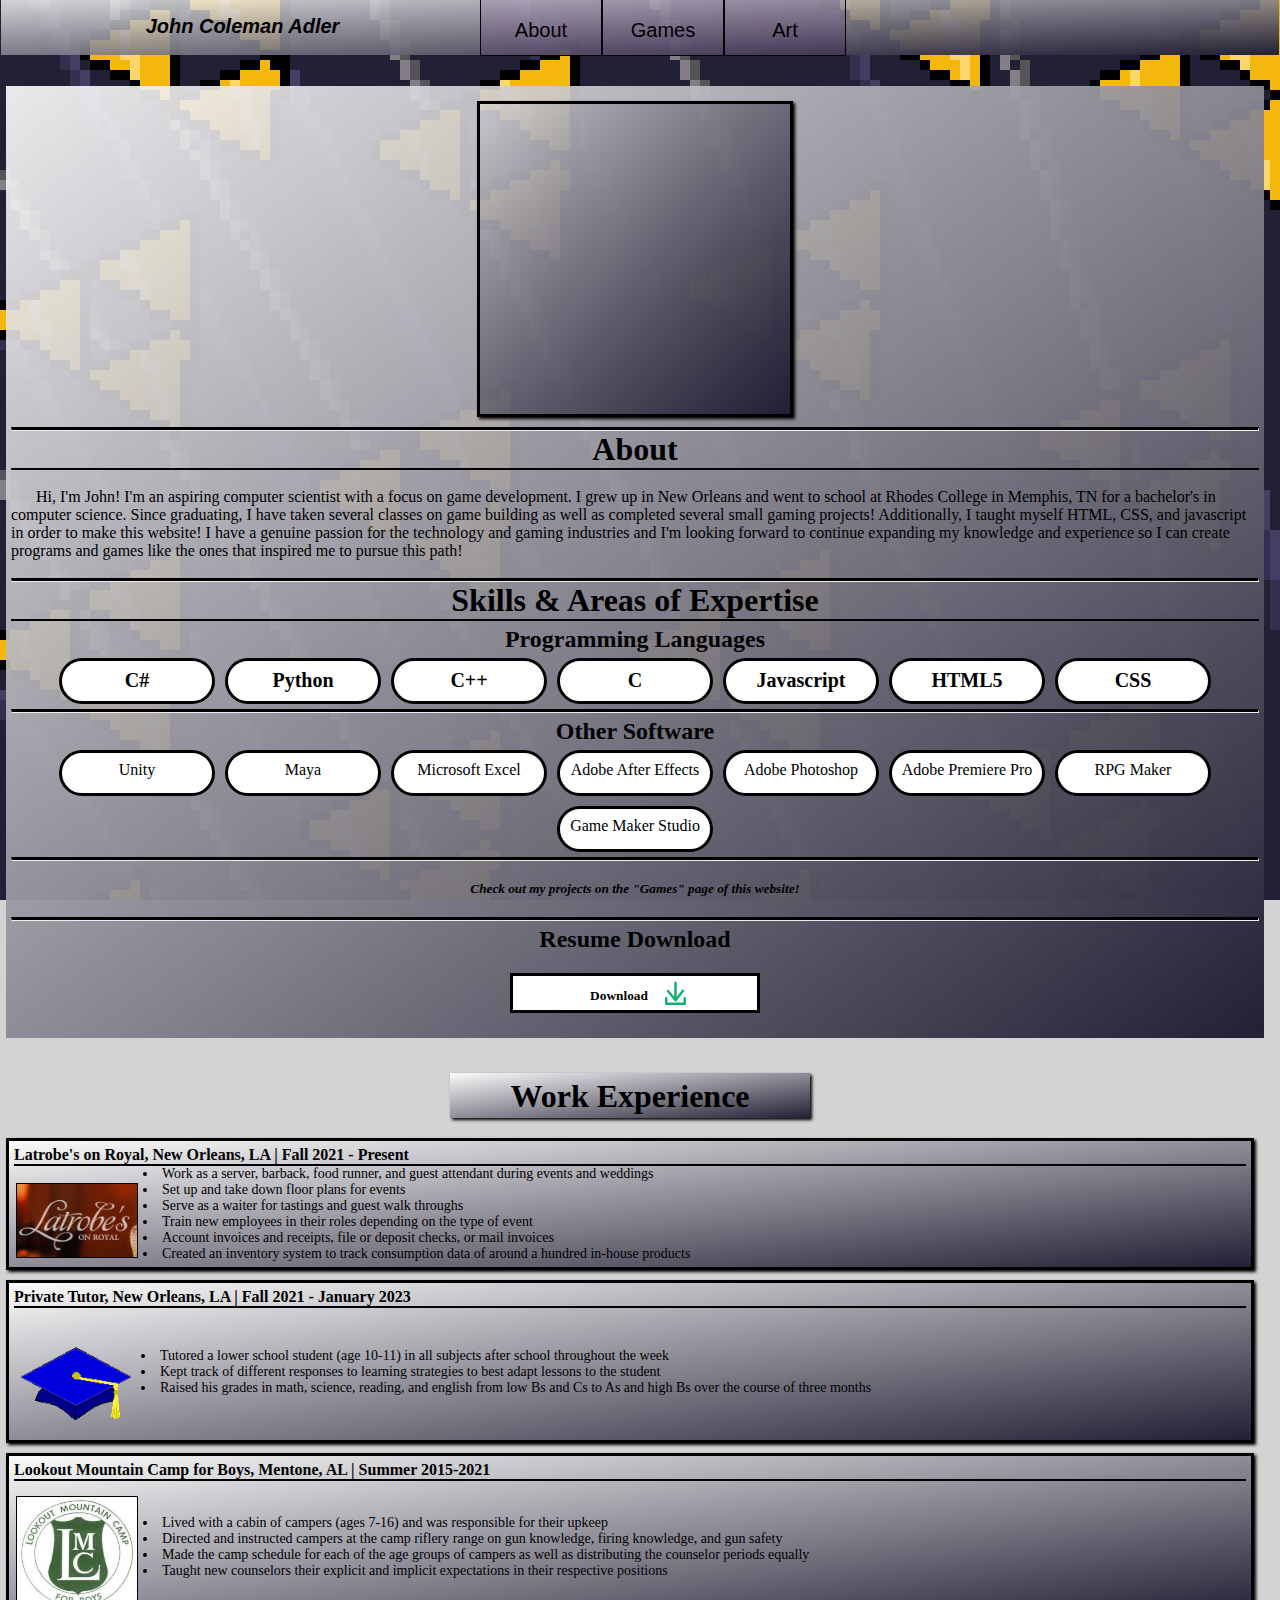
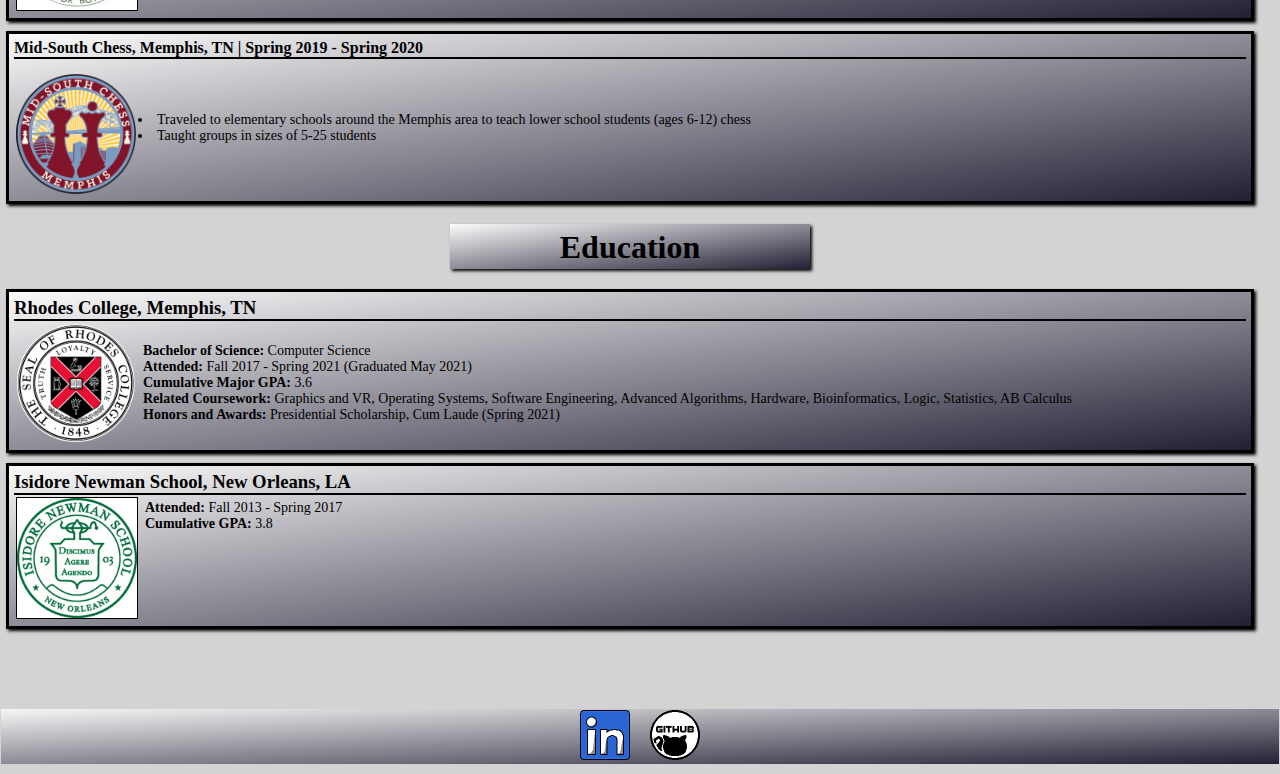
==== index.html @ ff886fbb "Add files via upload" ====
<!DOCTYPE html>

<html lang="en" dir="ltr">
  <main>
    <head>
      <meta charset="utf-8">
      <link rel="shortcut icon" href="images/favicon16.ico" type="image/x-icon">
      <link rel="stylesheet" href="style.css">
      <title>JCA's Portfolio</title>

    </head>

    <body>
      <div class="background-image" style="margin-bottom: -500px;">

        <div class="menubox flex-container">
          <div class="navbarspacer flex-item"><div class="nameheadertext" style="text-align: center;">John Coleman Adler</div></div>
          <a href="index.html" class="buttonbox flex-item"><div class="buttontext">About</div></a>
          <a href="pages/games.html" class="buttonbox flex-item"><div class="buttontext">Games</div></a>
          <a href="pages/art.html" class="buttonbox flex-item"><div class="buttontext">Art</div></a>
        </div>

        <div class="flex-container" style="flex-wrap: wrap; justify-content: center;">
          <div class="verticalimagebox flex-item" style="left: 5px; justify-content: center;">
            <div class="flex-container" style="justify-content: center;">
              <div class="imagesquare flex-item"></div>
            </div>
            <hr>
            <h1>About</h1>
            <hr style="border: 1px solid black;">
            <br>
            <div style="position: relative; text-indent: 25px; cursor: default;">Hi, I'm John! I'm an aspiring computer scientist with a focus on game development. I grew up in New Orleans and went to school at Rhodes College in Memphis, TN for a bachelor's in computer science. Since graduating, I have taken several classes on game building as well as completed several small gaming projects! Additionally, I taught myself HTML, CSS, and javascript in order to make this website! I have a genuine passion for the technology and gaming industries and I'm looking forward to continue expanding my knowledge and experience so I can create programs and games like the ones that inspired me to pursue this path!
            </div>
            <br>
            <hr>

            <h1>Skills & Areas of Expertise</h1>
            <hr style="border: 1px solid black;">
            <h2>Programming Languages</h2>
            <div class="flex-container" style="flex-wrap: wrap; justify-content: center; align-items: center;">
                <div class="flex-item roundedRect" style="font-size: 20px;">
                  <p style="text-align: center; padding-top: 8px; font-weight: bold;">C#</p>
                </div>
                <div class="flex-item roundedRect" style="font-size: 20px;">
                  <p style="text-align: center; padding-top: 8px; font-weight: bold;">Python</p>
                </div>
                <div class="flex-item roundedRect" style="font-size: 20px;">
                  <p style="text-align: center; padding-top: 8px; font-weight: bold;">C++</p>
                </div>
                <div class="flex-item roundedRect" style="font-size: 20px;">
                  <p style="text-align: center; padding-top: 8px; font-weight: bold;">C</p>
                </div>
                <div class="flex-item roundedRect" style="font-size: 20px;">
                  <p style="text-align: center; padding-top: 8px; font-weight: bold;">Javascript</p>
                </div>
                <div class="flex-item roundedRect" style="font-size: 20px;">
                  <p style="text-align: center; padding-top: 8px; font-weight: bold;">HTML5</p>
                </div>
                <div class="flex-item roundedRect" style="font-size: 20px;">
                  <p style="text-align: center; padding-top: 8px; font-weight: bold;">CSS</p>
                </div>
            </div>
            <hr>
            <h2>Other Software</h2>
            <div class="flex-container" style="flex-wrap: wrap; justify-content: center; align-items: center;">
                <div class="flex-item roundedRect">
                  <p style="text-align: center; padding-top: 8px;">Unity</p>
                </div>
                <div class="flex-item roundedRect">
                  <p style="text-align: center; padding-top: 8px;">Maya</p>
                </div>
                <div class="flex-item roundedRect">
                  <p style="text-align: center; padding-top: 8px;">Microsoft Excel</p>
                </div>
                <div class="flex-item roundedRect">
                  <p style="text-align: center; padding-top: 8px;">Adobe After Effects</p>
                </div>
                <div class="flex-item roundedRect">
                  <p style="text-align: center; padding-top: 8px;">Adobe Photoshop</p>
                </div>
                <div class="flex-item roundedRect">
                  <p style="text-align: center; padding-top: 8px;">Adobe Premiere Pro</p>
                </div>
                <div class="flex-item roundedRect">
                  <p style="text-align: center; padding-top: 8px;">RPG Maker</p>
                </div>
                <div class="flex-item roundedRect">
                  <p style="text-align: center; padding-top: 8px;">Game Maker Studio</p>
                </div>
            </div>
            <hr>
            <br>
            <h5 style="text-align: center; margin: 2px; font-style: italic;">Check out my projects on the "Games" page of this website!</h5>
            <br>
            <hr>
            <h2>Resume Download</h2>
            <div class="flex-container" style="justify-content: center;">
                <button class="flex-item btn">
                  <a href="files/Adler_John_Resume.pdf" download>
                  <div class="flex-container" style="justify-content: center;">
                    <p class="flex-item" style="padding-top: 5px; padding-left: 8px;"><b>Download</b></p>
                    <img src="images/DownloadButton.png" alt="download btn" class="flex-item" style="height: auto; width: 25px; margin-left: 15px; padding-top: 0px;">
                  </div>
                  </a>
                </button>
            </div>
          </div>
          <!-- Work Experience/Education Div-->
          <div class="blankverticalimagebox flex-item" style="width: 1900px; min-height: 1200px; max-height: 2000px;">
            <div class="flex-container" style="justify-content: center">
              <div class="titlerect flex-item" style="height: 35px;"><h1>Work Experience</h1></div>
            </div>
            <div class="entryrect">
              <h4>Latrobe's on Royal, New Orleans, LA | Fall 2021 - Present</h4>
              <hr style="border: 1px solid black;">
              <div class="flex-container">
                <img class="flex-item" src="./images/latrobeslogo.png" alt="latrobe's on royal logo" style="width: 120px; height: auto; display: inline-block; border: 1px solid black; margin: 15px 5px 2px 2px;">
                <p class="flex-item">
                  <ul style="list-style-position: inside; font-size: 14px;">
                    <li>Work as a server, barback, food runner, and guest attendant during events and weddings</li>
                    <li>Set up and take down floor plans for events</li>
                    <li>Serve as a waiter for tastings and guest walk throughs</li>
                    <li>Train new employees in their roles depending on the type of event</li>
                    <li>Account invoices and receipts, file or deposit checks, or mail invoices</li>
                    <li>Created an inventory system to track consumption data of around a hundred in-house products</li>
                  </ul>
                </p>
              </div>
            </div>
            <div class="entryrect">
              <h4>Private Tutor, New Orleans, LA | Fall 2021 - January 2023</h4>
              <hr style="border: 1px solid black;">
              <div class="flex-container">
                <img class="flex-item" src="./images/privateTutorLogo.png" alt="private tutor logo" style="width: 120px; height: auto; display: inline-block; margin: 5px 5px 2px 2px;">
                <p class="flex-item">
                  <ul style="list-style-position: inside; font-size: 14px;">
                    <li>Tutored a lower school student (age 10-11) in all subjects after school throughout the week</li>
                    <li>Kept track of different responses to learning strategies to best adapt lessons to the student</li>
                    <li>Raised his grades in math, science, reading, and english from low Bs and Cs to As and high Bs over the course of three months</li>
                  </ul>
                </p>
              </div>
            </div>
            <div class="entryrect">
              <h4>Lookout Mountain Camp for Boys, Mentone, AL | Summer 2015-2021</h4>
              <hr style="border: 1px solid black;">
              <div class="flex-container">
                <img class="flex-item" src="./images/lookoutmountaincamplogo.jpg" alt="lookout mountain camp logo" style="width: 120px; height: auto; display: inline-block; border: 1px solid black; margin: 15px 5px 2px 2px;">
                <p class="flex-item">
                  <ul style="list-style-position: inside; font-size: 14px;">
                    <li>Lived with a cabin of campers (ages 7-16) and was responsible for their upkeep</li>
                    <li>Directed and instructed campers at the camp riflery range on gun knowledge, firing knowledge, and gun safety</li>
                    <li>Made the camp schedule for each of the age groups of campers as well as distributing the counselor periods equally</li>
                    <li>Taught new counselors their explicit and implicit expectations in their respective positions</li>
                  </ul>
                </p>
              </div>
            </div>
            <div class="entryrect">
              <h4>Mid-South Chess, Memphis, TN | Spring 2019 - Spring 2020</h4>
              <hr style="border: 1px solid black;">
              <div class="flex-container">
                <img class="flex-item" src="./images/midsouthchesslogo.png" alt="mid south chess logo" style="width: 120px; height: auto; display: inline-block; margin: 15px 2px 2px 2px;">
                <p class="flex-item">
                  <ul style="list-style-position: inside; font-size: 14px;">
                    <li>Traveled to elementary schools around the Memphis area to teach lower school students (ages 6-12) chess</li>
                    <li>Taught groups in sizes of 5-25 students</li>
                  </ul>
                </p>
              </div>
            </div>
            <div class="flex-container" style="justify-content: center">
              <div class="titlerect flex-item" style="height: 35px;"><h1>Education</h1></div>
            </div>
            <div class="entryrect" style="align-items: flex-start;">
              <h3>Rhodes College, Memphis, TN</h3>
              <hr style="border: 1px solid black;">
              <div class="flex-container">
                <img class="flex-item" src="./images/rhodescollegelogo.png" alt="rhodes college logo" style="width: 120px; height: auto; display: inline-block; left: 360px; margin: 2px;">
                <p class="flex-item" style="margin: 5px; font-size: 14px;"><b>Bachelor of Science:</b> Computer Science<br><b>Attended:</b> Fall 2017 - Spring 2021 (Graduated May 2021)<br> <b> Cumulative Major GPA: </b> 3.6 <br> <b> Related Coursework: </b> Graphics and VR, Operating Systems, Software Engineering, Advanced Algorithms, Hardware, Bioinformatics, Logic, Statistics, AB Calculus <br> <b>Honors and Awards:</b> Presidential Scholarship, Cum Laude (Spring 2021)</p>
              </div>
            </div>
            <div class="entryrect" style="">
              <h3>Isidore Newman School, New Orleans, LA</h3>
              <hr style="border: 1px solid black;">
              <div class="flex-container" style="align-items: flex-start;">
                <img class="flex-item" src="./images/isidorenewman.jpg" alt="isidore newman logo" style="width: 120px; height: auto; position: inline-block; left: 360px; border: 1px solid black; margin: 2px;">
                <p class="flex-item" style="margin: 5px; font-size: 14px;"><b>Attended:</b> Fall 2013 - Spring 2017 <br> <b> Cumulative GPA: </b> 3.8</p>
              </div>
            </div>
          </div>
        </div>

        <!-- bottom menu bar div-->
        <div class="menubox flex-container" style="position: relative; bottom: -21px; justify-content: center; align-items: center;">
            <div class="flex-item" style="margin: 10px;">
              <a href="https://www.linkedin.com/in/john-adler-5764601a1/" target="_blank">
                <img src="./images/linkedinPixelLogo.png" alt="LinkedIn Logo png" style="width: 50px; height: auto; cursor: pointer;">
              </a>
            </div>
            <div class="flex-item" style="margin: 10px;">
              <a href="https://github.com/JohnAdler17" target="_blank">
                <img src="./images/githubPixelLogo.png" alt="LinkedIn Logo png" style="width: 50px; height: auto; cursor: pointer;">
              </a>
            </div>
        </div>

      </div>
    </body>

    <footer>

    </footer>
  </main>
</html>
---- style.css ----
*{
  color: black;
  font-family: Garamond, Georgia, serif;
  margin: 0;
  padding: 0;
}

p{
  cursor: default;
}

h1{
  text-align: center;
  cursor: default;
}

h2{
  text-align: center;
  padding-top: 5px;
  cursor: default;
}

h3{
  cursor: default;
}

h4{
  cursor: default;
}

h5{
  cursor: default;
}

li{
  cursor: default;
}

head{
  background-color: lightgrey;
}

body{
  background-color: lightgrey;
}

footer{
  background-color: lightgrey;
}

hr{
  border-top: 3px solid black;
}

a:link {
  text-decoration: none;
}

a:visited {
  text-decoration: none;
}

a:hover {
  text-decoration: none;
}

a:active {
  text-decoration: none;
}

.btn {
  width: 250px;
  height: 40px;
  background-color: white;
  color: #222;
  margin: 20px;
  border-radius: 0px;
  cursor: pointer;
  outline: none;
  border: 3px solid black;
  position: relative;
  z-index: 1;
}

.btn::before {
  content: "";
  position: absolute;
  left: 0;
  top: 0;
  right: 0;
  bottom: 0;
  background: #CD5C5C;
  border-radius: 0px;
  z-index: -1;
  transition: transform 0.5s;
  transform-origin: 0 0;
  transition-timing-function: ease-out;
  transform: scaleX(0);
}

.btn:hover {
  color: #fff;
}

.btn:hover::before {
  transform: scaleX(1);
}

.verticalimagebox {
  background-image: linear-gradient(to bottom right, rgba(255, 255, 255, 0.9), rgba(34, 32, 52, 1));
  width: 2000px;
  position: relative;
  margin: 10px;
  padding: 5px;
  min-width: 250px;
}

.blankverticalimagebox {
  width: 470px;
  position: relative;
  margin: 10px;
  padding: 5px;
  min-width: 250px;
}

.menubox {
  width: 100%;
  height: 55px;
  background-image: linear-gradient(to bottom right, rgba(255, 255, 255, 0.8), rgba(34, 32, 52, 1));
  padding: 4px;
  margin: 10px 20px 20px 10px;
  position: relative;
  bottom: 1px;
  min-width: 470px;
  box-sizing: border-box;
}

.buttonbox {
  width: 100px;
  height: 35px;
  background-color: rgba(78, 0, 130, .1);
  padding: 10px;
  margin: 0px;
  text-align: center;
  border: 1px solid black;
  position: relative;
  z-index: 1;
  user-select: none;
  text-decoration: none;
}

.buttonbox::before {
  content: "";
  position: absolute;
  left: 0;
  top: 0;
  right: 0;
  bottom: 0;
  background-color: rgba(7, 239, 247, .2);
  border-radius: 0px;
  z-index: -1;
  transition: transform 0.5s;
  transform-origin: 0 0;
  transition-timing-function: cubic-bezier(0.5, 1.6, 0.4, 0.7);
  transform: scaleX(0);
}

.buttonbox:hover {
  color: #fff;
}

.buttonbox:hover::before {
  transform: scaleX(1);
}

.navbarspacer {
  width: 475px;
  height: 50px;
}

.buttontext {
  position: relative;
  top: 25%;
  font-family: Helvetica, Verdana, sans-serif;
  font-size: 20px;
}

.nameheadertext {
  position: relative;
  top: 25%;
  font-family: Helvetica, Verdana, sans-serif;
  font-size: 20px;
  font-style: oblique;
  font-weight: bold;
  cursor: default;
}

.fontsettings {
  font-size: 28px;
  font-style: normal;
  font-family: Garamond, serif;
  font-variant: normal;
  font-weight: bold;
}

.flex-container {
  display: flex;
  flex-direction: row;
  flex-wrap: nowrap;
  align-items: center;
  justify-content: flex-start;
}

.progLangfont {
  font-size: 25px;
  font-style: normal;
  font-family: Garamond, serif;
  font-variant: normal;
  font-weight: bold;
  color: white;
}

.imagesquare {
  background-image: linear-gradient(to bottom right, rgba(255, 255, 255, 0.1), rgba(34, 32, 52, 1));
  width: 300px;
  height: 300px;
  border: 3px solid black;
  box-shadow: 2px 2px 3px black;
  margin: 10px;
  padding: 5px;
}

.entryrect {
  background-image: linear-gradient(to bottom right, rgba(255, 255, 255, 0.9), rgba(34, 32, 52, 1));
  border: 3px solid black;
  box-shadow: 2px 2px 3px black;
  position: relative;
  padding: 5px;
  margin: 10px 0px 10px 0px;

}

.titlerect {
  background-image: linear-gradient(to bottom right, rgba(255, 255, 255, 0.9), rgba(34, 32, 52, 1));
  box-shadow: 2px 2px 3px black;
  position: relative;
  padding: 5px;
  margin: 10px 0px 10px 0px;
  width: 350px;
}

.roundedRect {
  width: 150px;
  height: 40px;
  background-color: white;
  margin: 5px;
  border-radius: 25px;
  border: 3px solid black;
}

.imageboxheader {
  margin: 5px;
  text-align: center;
}

.background-image {
  background-image: url('./images/triforce-background.png');
  background-size: cover;
  background-attachment: fixed;
  background-repeat: no-repeat;
  border: 1px solid transparent;
  margin-left: -10px;
  margin-top: -10px;
  padding-right: 10px;
}

.dataentrybox {
  background-image: linear-gradient(to bottom right, rgba(255, 255, 255, 0.9), rgba(34, 32, 52, 1));
  width: 90%;
  height: 200px;
  border: 3px solid black;
  margin: 10px 20px 20px 30px;
  padding: 10px;
  position: relative;
  min-width: 500px;
}

.bufferdiv {
  background-color: rgba(0, 0, 0, 0);
  width: 100%;
  height: 100px;
  position: relative;
}

.imageslider {
  height: 75vh;
  display: flex;
  justify-content: center;
}

.slider {
  position: relative;
  width: 55%;
  overflow: hidden;
}
.images {
  display: flex;
  width: 100%;
}
.images img {
  max-height: 650px;
  width: 100%;
  transition: all 0.45s ease;
}
.images input {
  display: none;
}
.dots {
    display: flex;
    justify-content: center;
    margin: 5px;
    background-image: linear-gradient(to bottom right, rgba(255, 255, 255, 0.9), rgba(34, 32, 52, 1));
    border-radius: 25px;
}

.dots label {
    height: 25px;
    width: 25px;
    border-radius: 50%;
    border: solid #fff 3px;
    cursor: pointer;
    transition: all 0.45s ease;
    margin: 5px;
    background: black;
}
.dots label:hover {background: #fff;}
#img1:checked ~ .m1 {
    margin-left: 0;
}
#img2:checked ~ .m2 {
    margin-left: -100%;
}
#img3:checked ~ .m3 {
    margin-left: -200%;
}
#img4:checked ~ .m4 {
    margin-left: -300%;
}
#img5:checked ~ .m5 {
    margin-left: -400%;
}
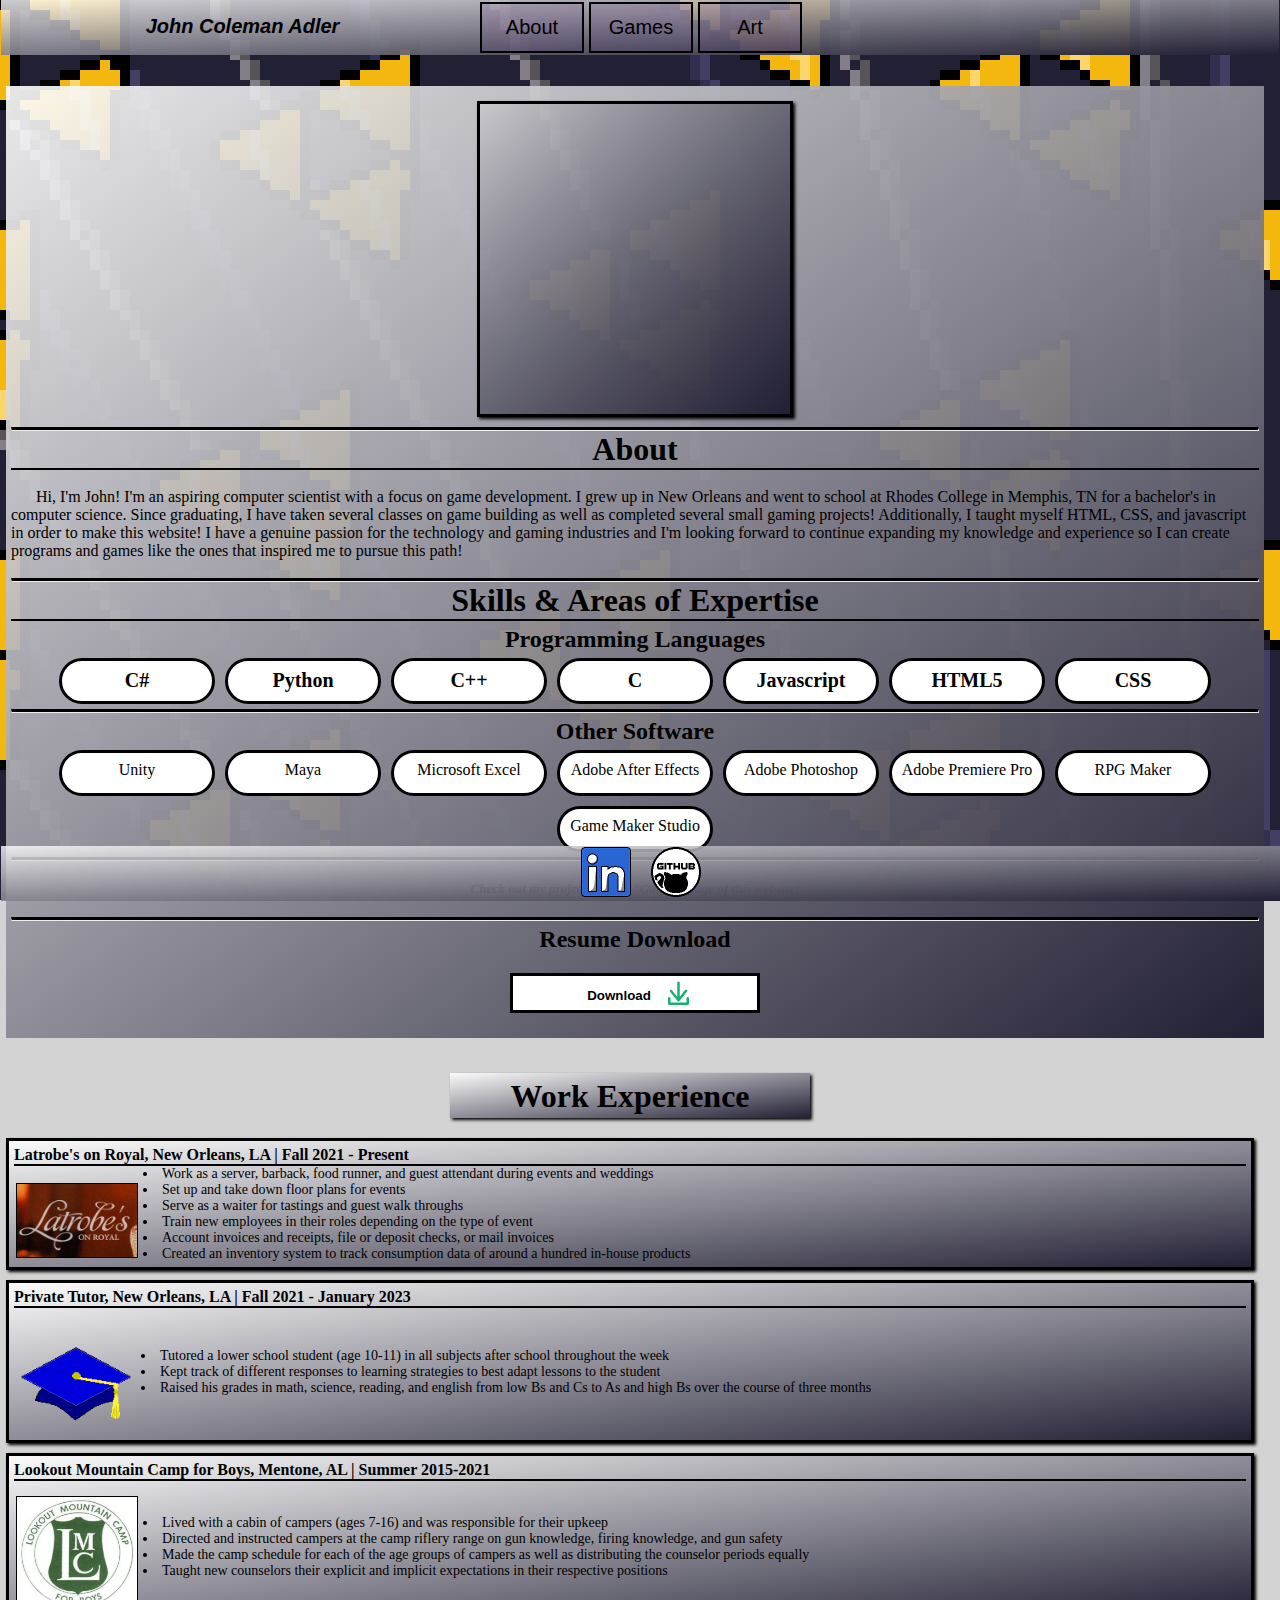
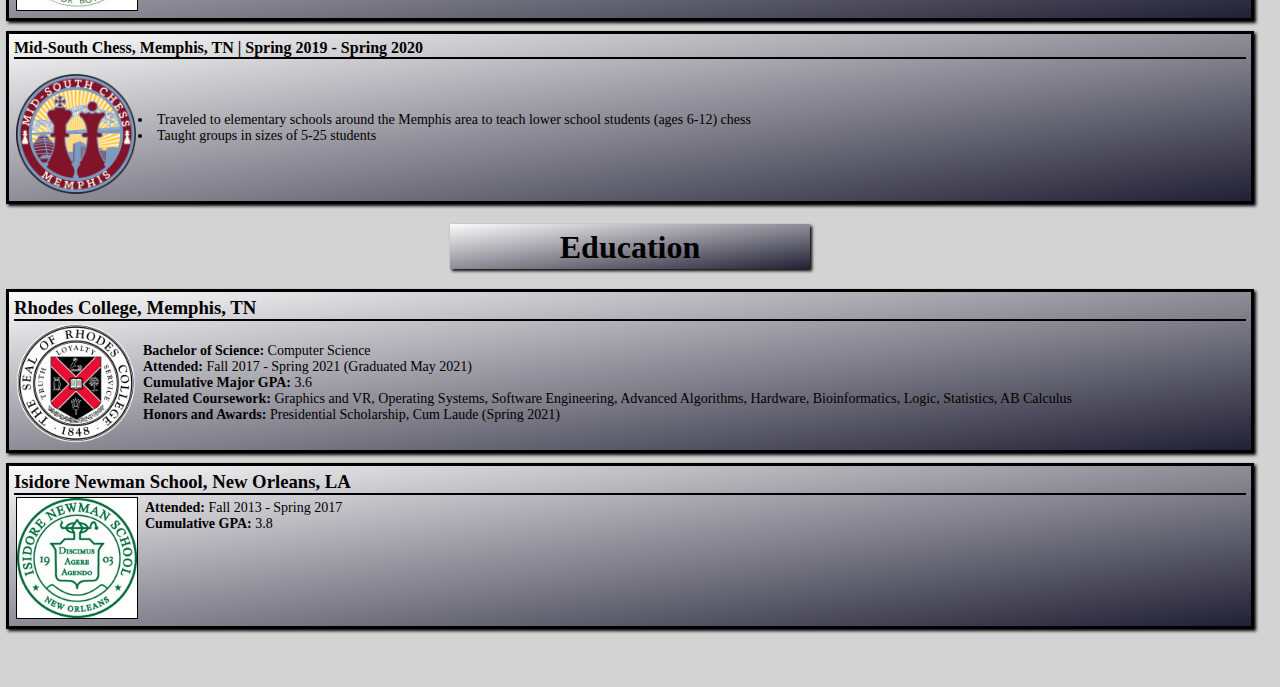
==== commit e8462caf: "Add files via upload" ====
--- a/index.html
+++ b/index.html
@@ -6,12 +6,13 @@
       <meta charset="utf-8">
       <link rel="shortcut icon" href="images/favicon16.ico" type="image/x-icon">
       <link rel="stylesheet" href="style.css">
+
       <title>JCA's Portfolio</title>
 
     </head>
 
-    <body>
-      <div class="background-image" style="margin-bottom: -500px;">
+    <body class="background-image">
+      <div style="margin-bottom: -500px;">
 
         <div class="menubox flex-container">
           <div class="navbarspacer flex-item"><div class="nameheadertext" style="text-align: center;">John Coleman Adler</div></div>
@@ -192,7 +193,7 @@
         </div>
 
         <!-- bottom menu bar div-->
-        <div class="menubox flex-container" style="position: relative; bottom: -21px; justify-content: center; align-items: center;">
+        <div class="menubox flex-container" style="position: fixed; bottom: -21px; justify-content: center; align-items: center;">
             <div class="flex-item" style="margin: 10px;">
               <a href="https://www.linkedin.com/in/john-adler-5764601a1/" target="_blank">
                 <img src="./images/linkedinPixelLogo.png" alt="LinkedIn Logo png" style="width: 50px; height: auto; cursor: pointer;">
--- a/style.css
+++ b/style.css
@@ -1,7 +1,7 @@
 
 *{
   color: black;
-  font-family: Garamond, Georgia, serif;
+  
   margin: 0;
   padding: 0;
 }
@@ -43,6 +43,7 @@
 
 body{
   background-color: lightgrey;
+  margin: 0;
 }
 
 footer{
@@ -67,6 +68,85 @@
 
 a:active {
   text-decoration: none;
+}
+
+.carousel-container {
+  display: flex;
+  justify-content: center;
+  align-items: center;
+  align-self: center;
+  flex: 0 0 auto;
+
+  margin-left: 50px;
+  margin-right: 30px;
+}
+
+.carousel {
+  width: 150vh;
+  height: 90vh;
+  position: relative;
+  border: 5px solid white;
+}
+
+.carousel-button {
+  position: absolute;
+  z-index: 2;
+  background: none;
+  background-color: rgba(0, 0, 0, .1);
+  border: none;
+  font-size: 4rem;
+  top: 50%;
+  transform: translateY(-50%);
+  color: rgba(255, 255, 255, .5);
+  cursor: pointer;
+  border-radius: .25rem;
+  padding: 0 .5rem;
+}
+
+.carousel-button:hover,
+.carousel-button:focus {
+  color: white;
+  background-color: rgba(0, 0, 0, 0.5);
+}
+
+.carousel-button:focus {
+  outline: 1px solid black;
+}
+
+.carousel-button.prev {
+  left: 1rem;
+}
+
+.carousel-button.next {
+  right: 1rem;
+}
+
+.carousel > ul {
+  margin: 0;
+  padding: 0;
+  list-style: none;
+}
+
+.slide {
+  position: absolute;
+  inset: 0;
+  opacity: 0;
+  transition: 200ms opacity ease-in-out;
+  transition-delay: 200ms;
+}
+
+.slide > img {
+  display: block;
+  width: 100%;
+  height: 100%;
+  object-fit: cover;
+  object-position: center;
+}
+
+.slide[data-active] {
+  opacity: 1;
+  z-index: 1;
+  transition-delay: 0ms;
 }
 
 .btn {
@@ -138,12 +218,13 @@
 
 .buttonbox {
   width: 100px;
-  height: 35px;
+  height: 100%;
   background-color: rgba(78, 0, 130, .1);
-  padding: 10px;
+  padding: 0px;
   margin: 0px;
+  margin-right: 5px;
   text-align: center;
-  border: 1px solid black;
+  border: 2px solid black;
   position: relative;
   z-index: 1;
   user-select: none;
@@ -268,7 +349,8 @@
   background-image: url('./images/triforce-background.png');
   background-size: cover;
   background-attachment: fixed;
-  background-repeat: no-repeat;
+  background-repeat: repeat;
+  background-position: center;
   border: 1px solid transparent;
   margin-left: -10px;
   margin-top: -10px;
@@ -292,61 +374,3 @@
   height: 100px;
   position: relative;
 }
-
-.imageslider {
-  height: 75vh;
-  display: flex;
-  justify-content: center;
-}
-
-.slider {
-  position: relative;
-  width: 55%;
-  overflow: hidden;
-}
-.images {
-  display: flex;
-  width: 100%;
-}
-.images img {
-  max-height: 650px;
-  width: 100%;
-  transition: all 0.45s ease;
-}
-.images input {
-  display: none;
-}
-.dots {
-    display: flex;
-    justify-content: center;
-    margin: 5px;
-    background-image: linear-gradient(to bottom right, rgba(255, 255, 255, 0.9), rgba(34, 32, 52, 1));
-    border-radius: 25px;
-}
-
-.dots label {
-    height: 25px;
-    width: 25px;
-    border-radius: 50%;
-    border: solid #fff 3px;
-    cursor: pointer;
-    transition: all 0.45s ease;
-    margin: 5px;
-    background: black;
-}
-.dots label:hover {background: #fff;}
-#img1:checked ~ .m1 {
-    margin-left: 0;
-}
-#img2:checked ~ .m2 {
-    margin-left: -100%;
-}
-#img3:checked ~ .m3 {
-    margin-left: -200%;
-}
-#img4:checked ~ .m4 {
-    margin-left: -300%;
-}
-#img5:checked ~ .m5 {
-    margin-left: -400%;
-}
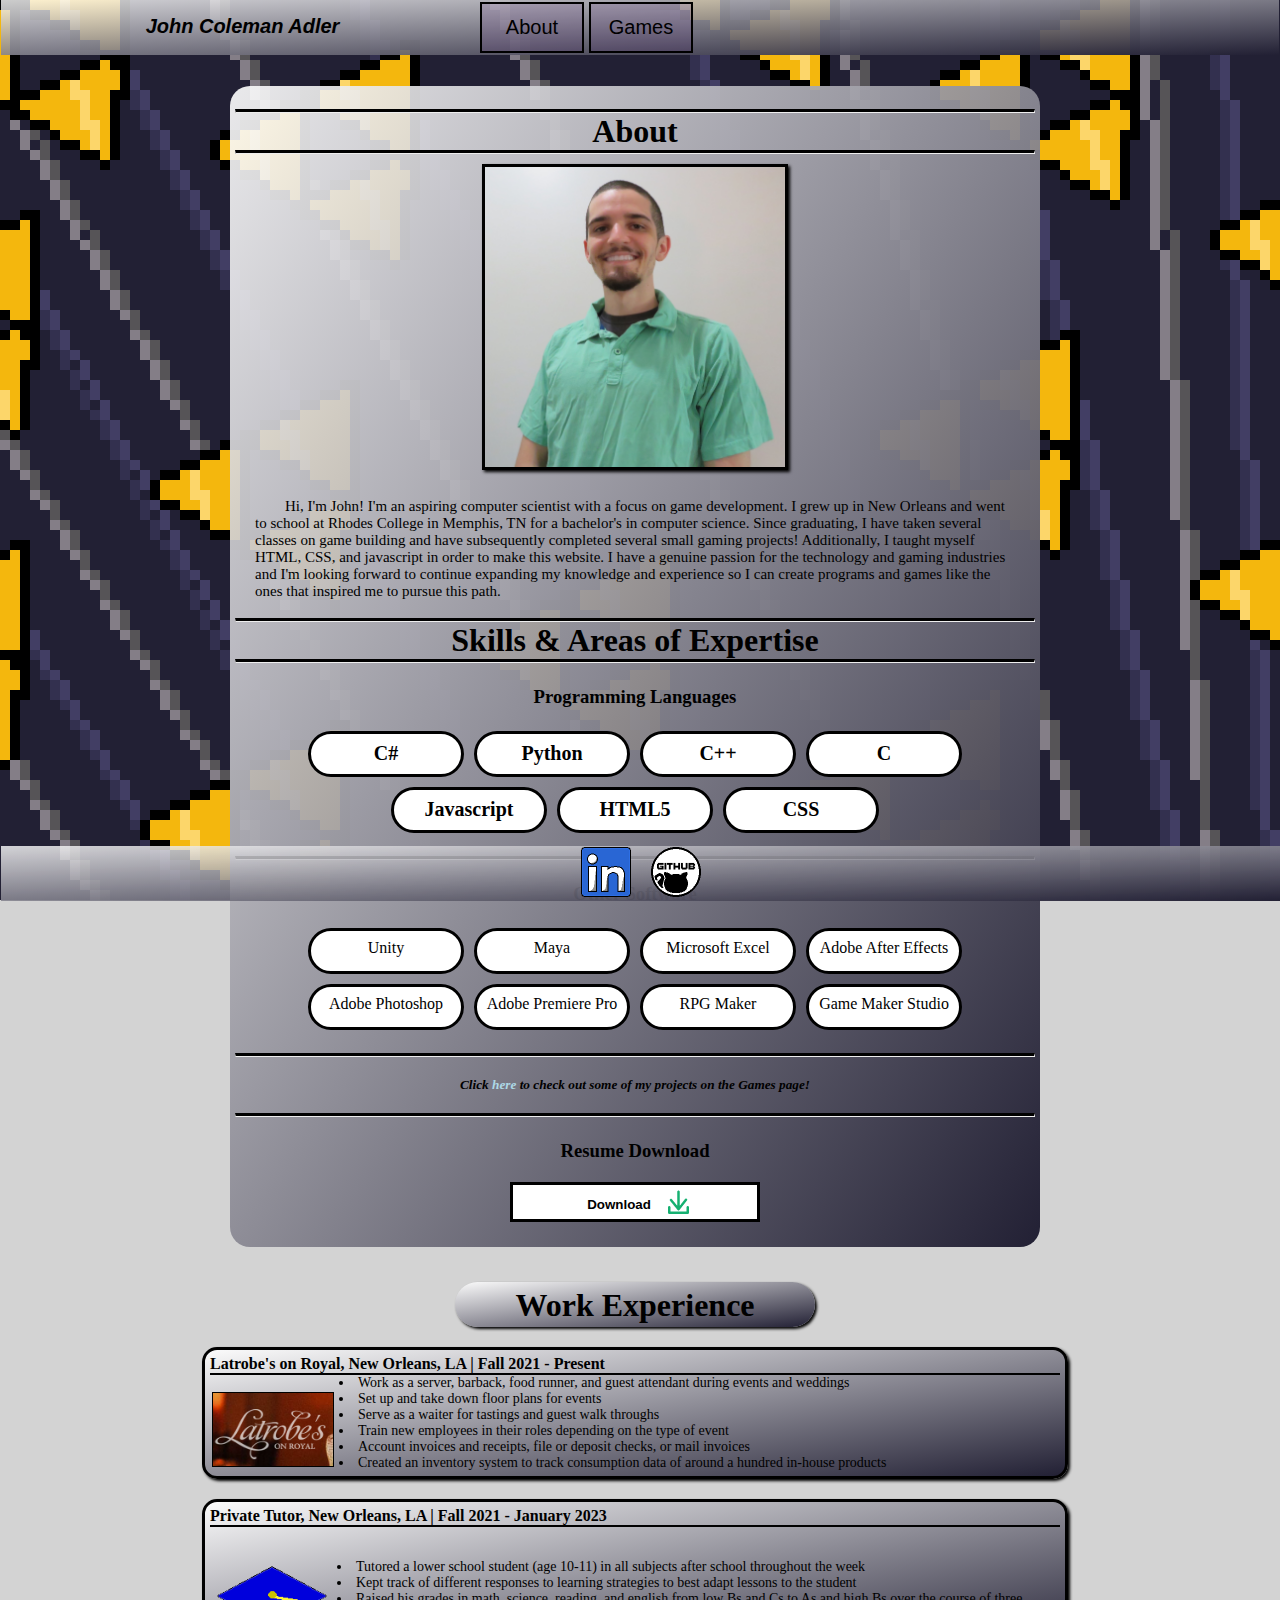
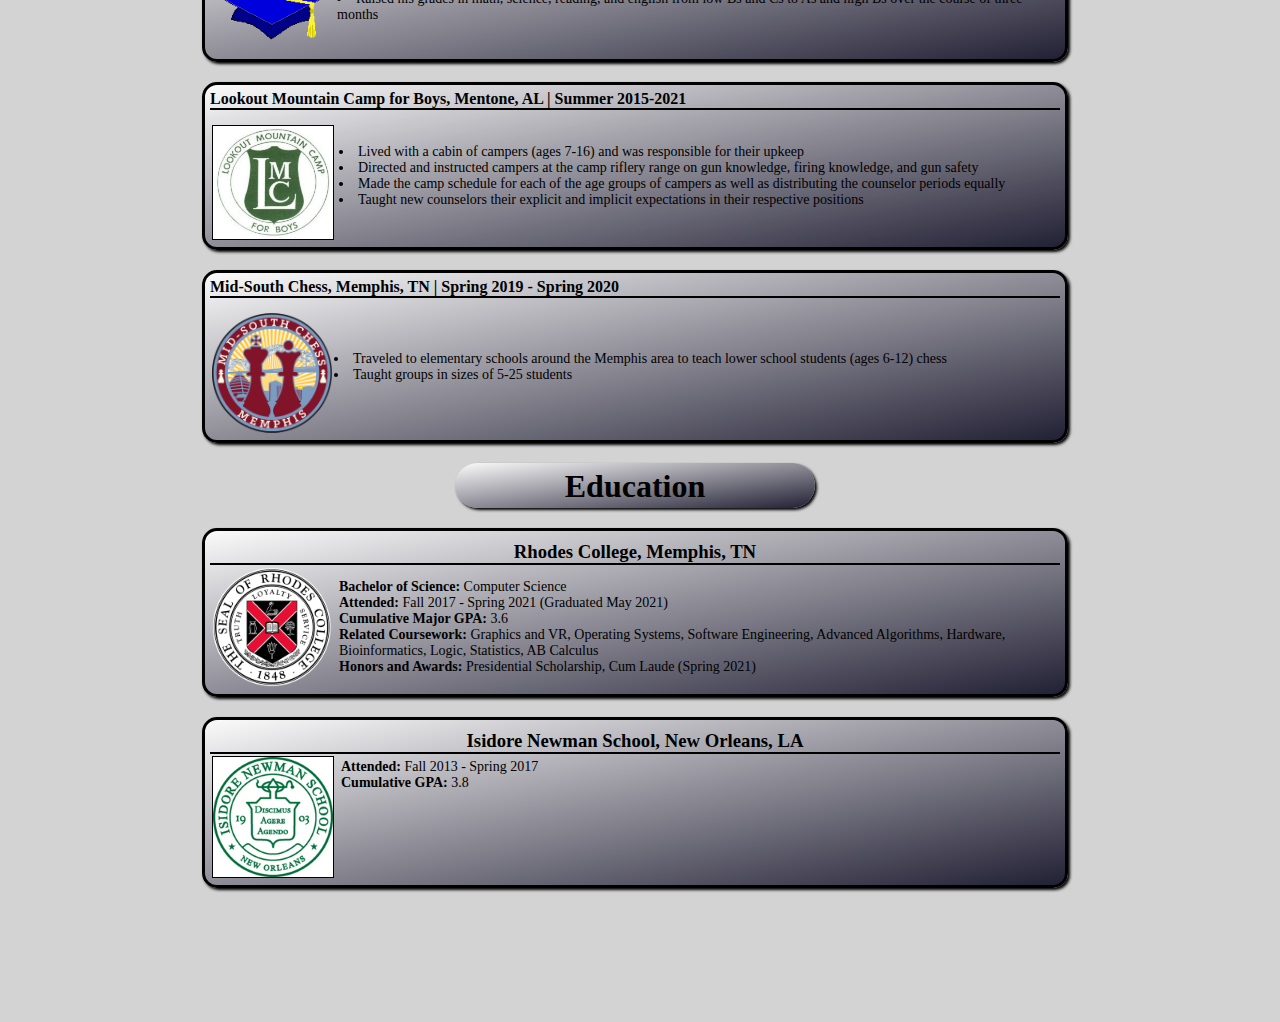
==== commit f6d0dc37: "Add files via upload" ====
--- a/index.html
+++ b/index.html
@@ -4,12 +4,17 @@
   <main>
     <head>
       <meta charset="utf-8">
-      <link rel="shortcut icon" href="images/favicon16.ico" type="image/x-icon">
+
       <link rel="stylesheet" href="style.css">
 
       <title>JCA's Portfolio</title>
 
     </head>
+
+    <header>
+      <link rel="icon" href="/favicon.ico?v1" type="image/x-icon">
+      <link rel="shortcut icon" href="/favicon.ico?v1" type="image/x-icon">
+    </header>
 
     <body class="background-image">
       <div style="margin-bottom: -500px;">
@@ -18,26 +23,32 @@
           <div class="navbarspacer flex-item"><div class="nameheadertext" style="text-align: center;">John Coleman Adler</div></div>
           <a href="index.html" class="buttonbox flex-item"><div class="buttontext">About</div></a>
           <a href="pages/games.html" class="buttonbox flex-item"><div class="buttontext">Games</div></a>
-          <a href="pages/art.html" class="buttonbox flex-item"><div class="buttontext">Art</div></a>
+          <!-- <a href="pages/art.html" class="buttonbox flex-item"><div class="buttontext">Art</div></a> -->
         </div>
 
         <div class="flex-container" style="flex-wrap: wrap; justify-content: center;">
           <div class="verticalimagebox flex-item" style="left: 5px; justify-content: center;">
+            <br>
+            <hr>
+            <h1>About</h1>
+            <hr>
             <div class="flex-container" style="justify-content: center;">
-              <div class="imagesquare flex-item"></div>
-            </div>
-            <hr>
-            <h1>About</h1>
-            <hr style="border: 1px solid black;">
-            <br>
-            <div style="position: relative; text-indent: 25px; cursor: default;">Hi, I'm John! I'm an aspiring computer scientist with a focus on game development. I grew up in New Orleans and went to school at Rhodes College in Memphis, TN for a bachelor's in computer science. Since graduating, I have taken several classes on game building as well as completed several small gaming projects! Additionally, I taught myself HTML, CSS, and javascript in order to make this website! I have a genuine passion for the technology and gaming industries and I'm looking forward to continue expanding my knowledge and experience so I can create programs and games like the ones that inspired me to pursue this path!
+              <div class="imagesquare flex-item">
+                <img src="images/headshot-edited.jpg" alt="headshot" style="max-width: 100%; max-height: 100%;">
+              </div>
+            </div>
+            <br>
+            <div style="position: relative; text-indent: 30px; cursor: default; margin-left: 20px; margin-right: 20px; font-size: 15px;">
+              Hi, I'm John! I'm an aspiring computer scientist with a focus on game development. I grew up in New Orleans and went to school at Rhodes College in Memphis, TN for a bachelor's in computer science. Since graduating, I have taken several classes on game building and have subsequently completed several small gaming projects! Additionally, I taught myself HTML, CSS, and javascript in order to make this website. I have a genuine passion for the technology and gaming industries and I'm looking forward to continue expanding my knowledge and experience so I can create programs and games like the ones that inspired me to pursue this path.
             </div>
             <br>
             <hr>
 
             <h1>Skills & Areas of Expertise</h1>
-            <hr style="border: 1px solid black;">
-            <h2>Programming Languages</h2>
+            <hr>
+            <br>
+            <h3>Programming Languages</h3>
+            <br>
             <div class="flex-container" style="flex-wrap: wrap; justify-content: center; align-items: center;">
                 <div class="flex-item roundedRect" style="font-size: 20px;">
                   <p style="text-align: center; padding-top: 8px; font-weight: bold;">C#</p>
@@ -61,8 +72,11 @@
                   <p style="text-align: center; padding-top: 8px; font-weight: bold;">CSS</p>
                 </div>
             </div>
-            <hr>
-            <h2>Other Software</h2>
+            <br>
+            <hr>
+            <br>
+            <h3>Other Software</h3>
+            <br>
             <div class="flex-container" style="flex-wrap: wrap; justify-content: center; align-items: center;">
                 <div class="flex-item roundedRect">
                   <p style="text-align: center; padding-top: 8px;">Unity</p>
@@ -89,12 +103,14 @@
                   <p style="text-align: center; padding-top: 8px;">Game Maker Studio</p>
                 </div>
             </div>
-            <hr>
-            <br>
-            <h5 style="text-align: center; margin: 2px; font-style: italic;">Check out my projects on the "Games" page of this website!</h5>
-            <br>
-            <hr>
-            <h2>Resume Download</h2>
+            <br>
+            <hr>
+            <br>
+            <h5 style="text-align: center; margin: 2px; font-style: italic;">Click <a href="pages/games.html" style="color: lightblue">here</a> to check out some of my projects on the Games page!</h5>
+            <br>
+            <hr>
+            <br>
+            <h3>Resume Download</h3>
             <div class="flex-container" style="justify-content: center;">
                 <button class="flex-item btn">
                   <a href="files/Adler_John_Resume.pdf" download>
@@ -107,93 +123,105 @@
             </div>
           </div>
           <!-- Work Experience/Education Div-->
-          <div class="blankverticalimagebox flex-item" style="width: 1900px; min-height: 1200px; max-height: 2000px;">
+          <div class="blankverticalimagebox flex-item" style="width: 1900px; min-height: 1200px; max-height: 2000px; padding-left: 15px;">
             <div class="flex-container" style="justify-content: center">
               <div class="titlerect flex-item" style="height: 35px;"><h1>Work Experience</h1></div>
             </div>
-            <div class="entryrect">
-              <h4>Latrobe's on Royal, New Orleans, LA | Fall 2021 - Present</h4>
-              <hr style="border: 1px solid black;">
-              <div class="flex-container">
-                <img class="flex-item" src="./images/latrobeslogo.png" alt="latrobe's on royal logo" style="width: 120px; height: auto; display: inline-block; border: 1px solid black; margin: 15px 5px 2px 2px;">
-                <p class="flex-item">
-                  <ul style="list-style-position: inside; font-size: 14px;">
-                    <li>Work as a server, barback, food runner, and guest attendant during events and weddings</li>
-                    <li>Set up and take down floor plans for events</li>
-                    <li>Serve as a waiter for tastings and guest walk throughs</li>
-                    <li>Train new employees in their roles depending on the type of event</li>
-                    <li>Account invoices and receipts, file or deposit checks, or mail invoices</li>
-                    <li>Created an inventory system to track consumption data of around a hundred in-house products</li>
-                  </ul>
-                </p>
-              </div>
-            </div>
-            <div class="entryrect">
-              <h4>Private Tutor, New Orleans, LA | Fall 2021 - January 2023</h4>
-              <hr style="border: 1px solid black;">
-              <div class="flex-container">
-                <img class="flex-item" src="./images/privateTutorLogo.png" alt="private tutor logo" style="width: 120px; height: auto; display: inline-block; margin: 5px 5px 2px 2px;">
-                <p class="flex-item">
-                  <ul style="list-style-position: inside; font-size: 14px;">
-                    <li>Tutored a lower school student (age 10-11) in all subjects after school throughout the week</li>
-                    <li>Kept track of different responses to learning strategies to best adapt lessons to the student</li>
-                    <li>Raised his grades in math, science, reading, and english from low Bs and Cs to As and high Bs over the course of three months</li>
-                  </ul>
-                </p>
-              </div>
-            </div>
-            <div class="entryrect">
-              <h4>Lookout Mountain Camp for Boys, Mentone, AL | Summer 2015-2021</h4>
-              <hr style="border: 1px solid black;">
-              <div class="flex-container">
-                <img class="flex-item" src="./images/lookoutmountaincamplogo.jpg" alt="lookout mountain camp logo" style="width: 120px; height: auto; display: inline-block; border: 1px solid black; margin: 15px 5px 2px 2px;">
-                <p class="flex-item">
-                  <ul style="list-style-position: inside; font-size: 14px;">
-                    <li>Lived with a cabin of campers (ages 7-16) and was responsible for their upkeep</li>
-                    <li>Directed and instructed campers at the camp riflery range on gun knowledge, firing knowledge, and gun safety</li>
-                    <li>Made the camp schedule for each of the age groups of campers as well as distributing the counselor periods equally</li>
-                    <li>Taught new counselors their explicit and implicit expectations in their respective positions</li>
-                  </ul>
-                </p>
-              </div>
-            </div>
-            <div class="entryrect">
-              <h4>Mid-South Chess, Memphis, TN | Spring 2019 - Spring 2020</h4>
-              <hr style="border: 1px solid black;">
-              <div class="flex-container">
-                <img class="flex-item" src="./images/midsouthchesslogo.png" alt="mid south chess logo" style="width: 120px; height: auto; display: inline-block; margin: 15px 2px 2px 2px;">
-                <p class="flex-item">
-                  <ul style="list-style-position: inside; font-size: 14px;">
-                    <li>Traveled to elementary schools around the Memphis area to teach lower school students (ages 6-12) chess</li>
-                    <li>Taught groups in sizes of 5-25 students</li>
-                  </ul>
-                </p>
-              </div>
-            </div>
+            <div class="flex-container" style="justify-content: center; flex-direction: column;">
+              <div class="entryrect flex-item">
+                <h4>Latrobe's on Royal, New Orleans, LA | Fall 2021 - Present</h4>
+                <hr style="border: 1px solid black;">
+                <div class="flex-container">
+                  <img class="flex-item" src="./images/latrobeslogo.png" alt="latrobe's on royal logo" style="width: 120px; height: auto; display: inline-block; border: 1px solid black; margin: 15px 5px 2px 2px;">
+                  <p class="flex-item">
+                    <ul style="list-style-position: inside; font-size: 14px;">
+                      <li>Work as a server, barback, food runner, and guest attendant during events and weddings</li>
+                      <li>Set up and take down floor plans for events</li>
+                      <li>Serve as a waiter for tastings and guest walk throughs</li>
+                      <li>Train new employees in their roles depending on the type of event</li>
+                      <li>Account invoices and receipts, file or deposit checks, or mail invoices</li>
+                      <li>Created an inventory system to track consumption data of around a hundred in-house products</li>
+                    </ul>
+                  </p>
+                </div>
+              </div>
+              <div class="entryrect">
+                <h4>Private Tutor, New Orleans, LA | Fall 2021 - January 2023</h4>
+                <hr style="border: 1px solid black;">
+                <div class="flex-container">
+                  <img class="flex-item" src="./images/privateTutorLogo.png" alt="private tutor logo" style="width: 120px; height: auto; display: inline-block; margin: 5px 5px 2px 2px;">
+                  <p class="flex-item">
+                    <ul style="list-style-position: inside; font-size: 14px;">
+                      <li>Tutored a lower school student (age 10-11) in all subjects after school throughout the week</li>
+                      <li>Kept track of different responses to learning strategies to best adapt lessons to the student</li>
+                      <li>Raised his grades in math, science, reading, and english from low Bs and Cs to As and high Bs over the course of three months</li>
+                    </ul>
+                  </p>
+                </div>
+              </div>
+              <div class="entryrect">
+                <h4>Lookout Mountain Camp for Boys, Mentone, AL | Summer 2015-2021</h4>
+                <hr style="border: 1px solid black;">
+                <div class="flex-container">
+                  <img class="flex-item" src="./images/lookoutmountaincamplogo.jpg" alt="lookout mountain camp logo" style="width: 120px; height: auto; display: inline-block; border: 1px solid black; margin: 15px 5px 2px 2px;">
+                  <p class="flex-item">
+                    <ul style="list-style-position: inside; font-size: 14px;">
+                      <li>Lived with a cabin of campers (ages 7-16) and was responsible for their upkeep</li>
+                      <li>Directed and instructed campers at the camp riflery range on gun knowledge, firing knowledge, and gun safety</li>
+                      <li>Made the camp schedule for each of the age groups of campers as well as distributing the counselor periods equally</li>
+                      <li>Taught new counselors their explicit and implicit expectations in their respective positions</li>
+                    </ul>
+                  </p>
+                </div>
+              </div>
+              <div class="entryrect">
+                <h4>Mid-South Chess, Memphis, TN | Spring 2019 - Spring 2020</h4>
+                <hr style="border: 1px solid black;">
+                <div class="flex-container">
+                  <img class="flex-item" src="./images/midsouthchesslogo.png" alt="mid south chess logo" style="width: 120px; height: auto; display: inline-block; margin: 15px 2px 2px 2px;">
+                  <p class="flex-item">
+                    <ul style="list-style-position: inside; font-size: 14px;">
+                      <li>Traveled to elementary schools around the Memphis area to teach lower school students (ages 6-12) chess</li>
+                      <li>Taught groups in sizes of 5-25 students</li>
+                    </ul>
+                  </p>
+                </div>
+              </div>
+            </div>
+
+
             <div class="flex-container" style="justify-content: center">
               <div class="titlerect flex-item" style="height: 35px;"><h1>Education</h1></div>
             </div>
-            <div class="entryrect" style="align-items: flex-start;">
-              <h3>Rhodes College, Memphis, TN</h3>
-              <hr style="border: 1px solid black;">
-              <div class="flex-container">
-                <img class="flex-item" src="./images/rhodescollegelogo.png" alt="rhodes college logo" style="width: 120px; height: auto; display: inline-block; left: 360px; margin: 2px;">
-                <p class="flex-item" style="margin: 5px; font-size: 14px;"><b>Bachelor of Science:</b> Computer Science<br><b>Attended:</b> Fall 2017 - Spring 2021 (Graduated May 2021)<br> <b> Cumulative Major GPA: </b> 3.6 <br> <b> Related Coursework: </b> Graphics and VR, Operating Systems, Software Engineering, Advanced Algorithms, Hardware, Bioinformatics, Logic, Statistics, AB Calculus <br> <b>Honors and Awards:</b> Presidential Scholarship, Cum Laude (Spring 2021)</p>
-              </div>
-            </div>
-            <div class="entryrect" style="">
-              <h3>Isidore Newman School, New Orleans, LA</h3>
-              <hr style="border: 1px solid black;">
-              <div class="flex-container" style="align-items: flex-start;">
-                <img class="flex-item" src="./images/isidorenewman.jpg" alt="isidore newman logo" style="width: 120px; height: auto; position: inline-block; left: 360px; border: 1px solid black; margin: 2px;">
-                <p class="flex-item" style="margin: 5px; font-size: 14px;"><b>Attended:</b> Fall 2013 - Spring 2017 <br> <b> Cumulative GPA: </b> 3.8</p>
-              </div>
-            </div>
+
+            <div class="flex-container" style="justify-content: center; flex-direction: column;">
+              <div class="entryrect" style="align-items: flex-start;">
+                <h3>Rhodes College, Memphis, TN</h3>
+                <hr style="border: 1px solid black;">
+                <div class="flex-container">
+                  <img class="flex-item" src="./images/rhodescollegelogo.png" alt="rhodes college logo" style="width: 120px; height: auto; display: inline-block; left: 360px; margin: 2px;">
+                  <p class="flex-item" style="margin: 5px; font-size: 14px;"><b>Bachelor of Science:</b> Computer Science<br><b>Attended:</b> Fall 2017 - Spring 2021 (Graduated May 2021)<br> <b> Cumulative Major GPA: </b> 3.6 <br> <b> Related Coursework: </b> Graphics and VR, Operating Systems, Software Engineering, Advanced Algorithms, Hardware, Bioinformatics, Logic, Statistics, AB Calculus <br> <b>Honors and Awards:</b> Presidential Scholarship, Cum Laude (Spring 2021)</p>
+                </div>
+              </div>
+              <div class="entryrect">
+                <h3>Isidore Newman School, New Orleans, LA</h3>
+                <hr style="border: 1px solid black;">
+                <div class="flex-container" style="align-items: flex-start;">
+                  <img class="flex-item" src="./images/isidorenewman.jpg" alt="isidore newman logo" style="width: 120px; height: auto; position: inline-block; left: 360px; border: 1px solid black; margin: 2px;">
+                  <p class="flex-item" style="margin: 5px; font-size: 14px;"><b>Attended:</b> Fall 2013 - Spring 2017 <br> <b> Cumulative GPA: </b> 3.8</p>
+                </div>
+              </div>
+            </div>
+
           </div>
         </div>
 
+        <div class="bufferdiv">
+
+        </div>
+
         <!-- bottom menu bar div-->
-        <div class="menubox flex-container" style="position: fixed; bottom: -21px; justify-content: center; align-items: center;">
+        <div class="menubox flex-container" style="position: fixed; bottom: -21px; justify-content: center; align-items: center; z-index: 1;">
             <div class="flex-item" style="margin: 10px;">
               <a href="https://www.linkedin.com/in/john-adler-5764601a1/" target="_blank">
                 <img src="./images/linkedinPixelLogo.png" alt="LinkedIn Logo png" style="width: 50px; height: auto; cursor: pointer;">
--- a/style.css
+++ b/style.css
@@ -1,7 +1,7 @@
 
 *{
   color: black;
-  
+
   margin: 0;
   padding: 0;
 }
@@ -23,6 +23,8 @@
 
 h3{
   cursor: default;
+  text-align: center;
+  padding-top: 5px;
 }
 
 h4{
@@ -75,15 +77,15 @@
   justify-content: center;
   align-items: center;
   align-self: center;
-  flex: 0 0 auto;
+
 
   margin-left: 50px;
   margin-right: 30px;
 }
 
 .carousel {
-  width: 150vh;
-  height: 90vh;
+  width: 130vh;
+  height: 75vh;
   position: relative;
   border: 5px solid white;
 }
@@ -194,6 +196,8 @@
   margin: 10px;
   padding: 5px;
   min-width: 250px;
+  max-width: 800px;
+  border-radius: 20px;
 }
 
 .blankverticalimagebox {
@@ -214,6 +218,35 @@
   bottom: 1px;
   min-width: 470px;
   box-sizing: border-box;
+}
+
+.gameSnapshot {
+  width: 250px;
+  height: 180px;
+  position: relative;
+  min-width: 250px;
+  border: 2px solid black;
+  box-sizing: border-box;
+  margin: 10px 10px 0px 10px;
+}
+
+.gameSnapBackground {
+  width: 100%;
+  height: 100%;
+  background-size: cover;
+  background-repeat: no-repeat;
+  background-position: center;
+}
+
+.gameDescriptionBox {
+  width: 700px;
+  height: 160px;
+  position: relative;
+  border: 2px solid black;
+  min-width: inherit;
+  margin-top: 10px;
+  background-color: bisque;
+  padding: 10px;
 }
 
 .buttonbox {
@@ -277,6 +310,25 @@
   cursor: default;
 }
 
+.gametitletext {
+  position: relative;
+  font-family: Helvetica, Verdana, sans-serif;
+  font-size: 20px;
+  font-style: oblique;
+  font-weight: bold;
+  cursor: default;
+  text-align: center;
+}
+
+.gamedescriptiontext {
+  position: relative;
+  font-family: Helvetica, Verdana, sans-serif;
+  font-size: 12px;
+  font-style: oblique;
+  font-weight: bold;
+  cursor: default;
+}
+
 .fontsettings {
   font-size: 28px;
   font-style: normal;
@@ -309,7 +361,7 @@
   border: 3px solid black;
   box-shadow: 2px 2px 3px black;
   margin: 10px;
-  padding: 5px;
+  
 }
 
 .entryrect {
@@ -319,7 +371,10 @@
   position: relative;
   padding: 5px;
   margin: 10px 0px 10px 0px;
-
+  min-height: 100px;
+  width: 100%;
+  max-width: 850px;
+  border-radius: 15px;
 }
 
 .titlerect {
@@ -329,6 +384,7 @@
   padding: 5px;
   margin: 10px 0px 10px 0px;
   width: 350px;
+  border-radius: 25px;
 }
 
 .roundedRect {
@@ -365,7 +421,9 @@
   margin: 10px 20px 20px 30px;
   padding: 10px;
   position: relative;
-  min-width: 500px;
+  min-width: 400px;
+  max-width: 1000px;
+  border-radius: 15px;
 }
 
 .bufferdiv {
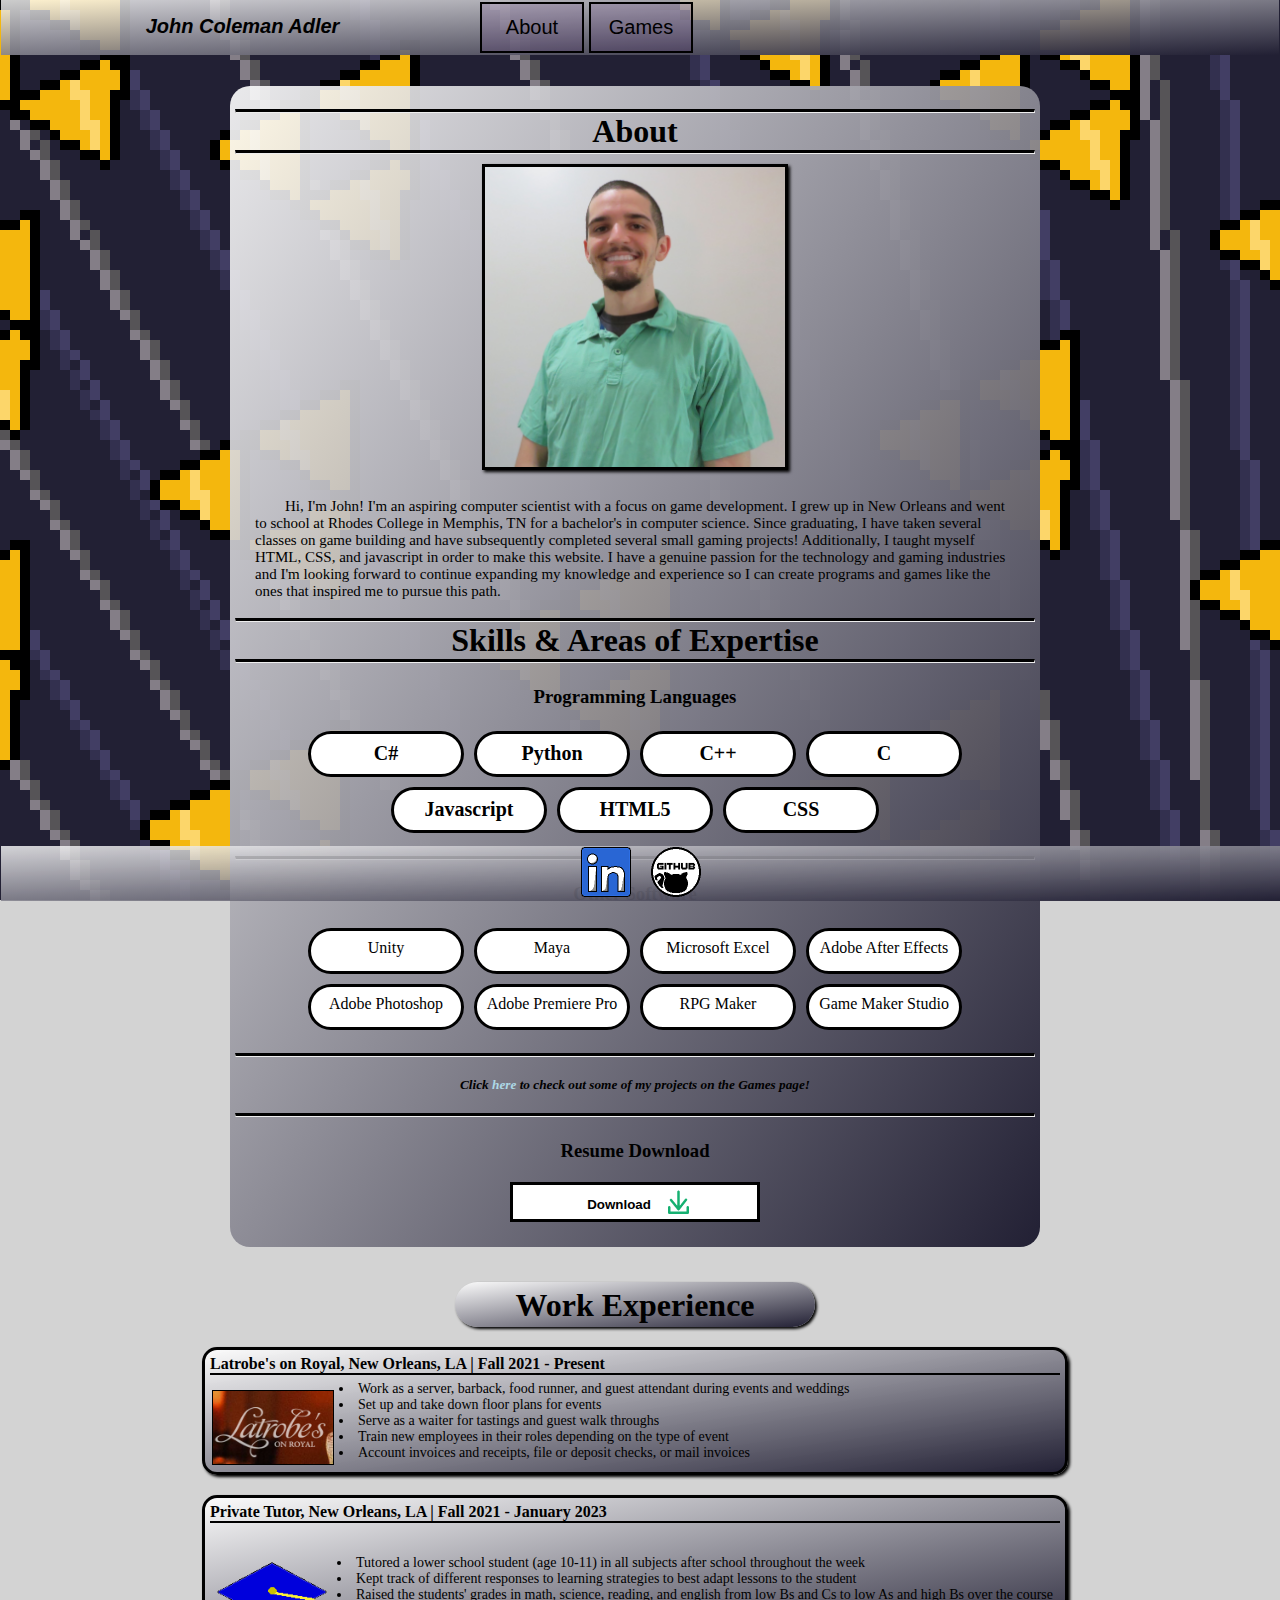
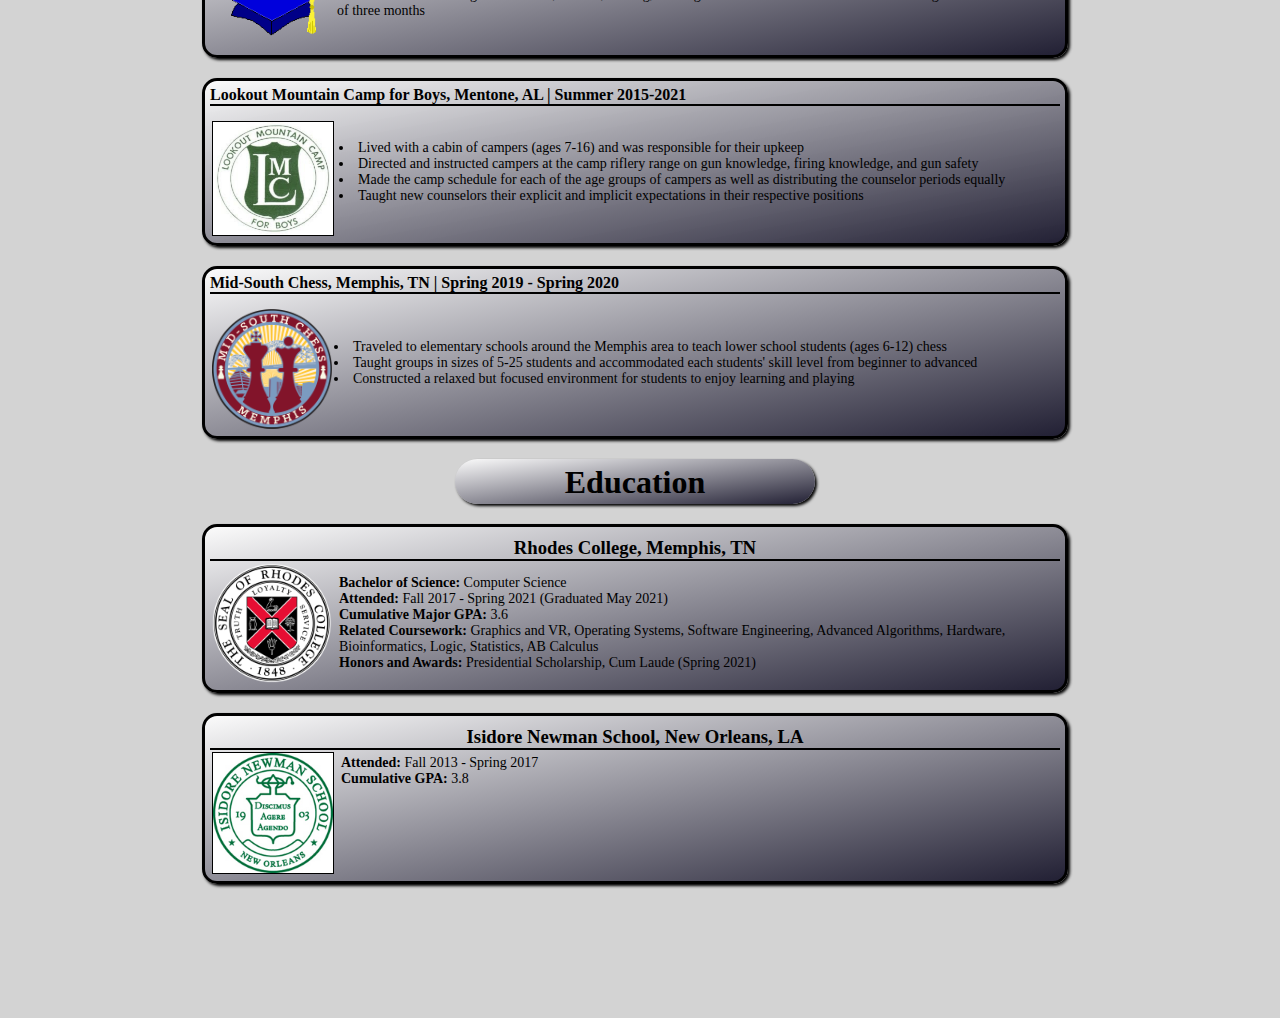
==== commit 08a918f4: "Add files via upload" ====
--- a/index.html
+++ b/index.html
@@ -113,7 +113,7 @@
             <h3>Resume Download</h3>
             <div class="flex-container" style="justify-content: center;">
                 <button class="flex-item btn">
-                  <a href="files/Adler_John_Resume.pdf" download>
+                  <a href="files/Adler_John_Resume_7-24.pdf" download>
                   <div class="flex-container" style="justify-content: center;">
                     <p class="flex-item" style="padding-top: 5px; padding-left: 8px;"><b>Download</b></p>
                     <img src="images/DownloadButton.png" alt="download btn" class="flex-item" style="height: auto; width: 25px; margin-left: 15px; padding-top: 0px;">
@@ -140,7 +140,6 @@
                       <li>Serve as a waiter for tastings and guest walk throughs</li>
                       <li>Train new employees in their roles depending on the type of event</li>
                       <li>Account invoices and receipts, file or deposit checks, or mail invoices</li>
-                      <li>Created an inventory system to track consumption data of around a hundred in-house products</li>
                     </ul>
                   </p>
                 </div>
@@ -154,7 +153,7 @@
                     <ul style="list-style-position: inside; font-size: 14px;">
                       <li>Tutored a lower school student (age 10-11) in all subjects after school throughout the week</li>
                       <li>Kept track of different responses to learning strategies to best adapt lessons to the student</li>
-                      <li>Raised his grades in math, science, reading, and english from low Bs and Cs to As and high Bs over the course of three months</li>
+                      <li>Raised the students' grades in math, science, reading, and english from low Bs and Cs to low As and high Bs over the course of three months</li>
                     </ul>
                   </p>
                 </div>
@@ -182,7 +181,8 @@
                   <p class="flex-item">
                     <ul style="list-style-position: inside; font-size: 14px;">
                       <li>Traveled to elementary schools around the Memphis area to teach lower school students (ages 6-12) chess</li>
-                      <li>Taught groups in sizes of 5-25 students</li>
+                      <li>Taught groups in sizes of 5-25 students and accommodated each students' skill level from beginner to advanced</li>
+                      <li>Constructed a relaxed but focused environment for students to enjoy learning and playing</li>
                     </ul>
                   </p>
                 </div>
